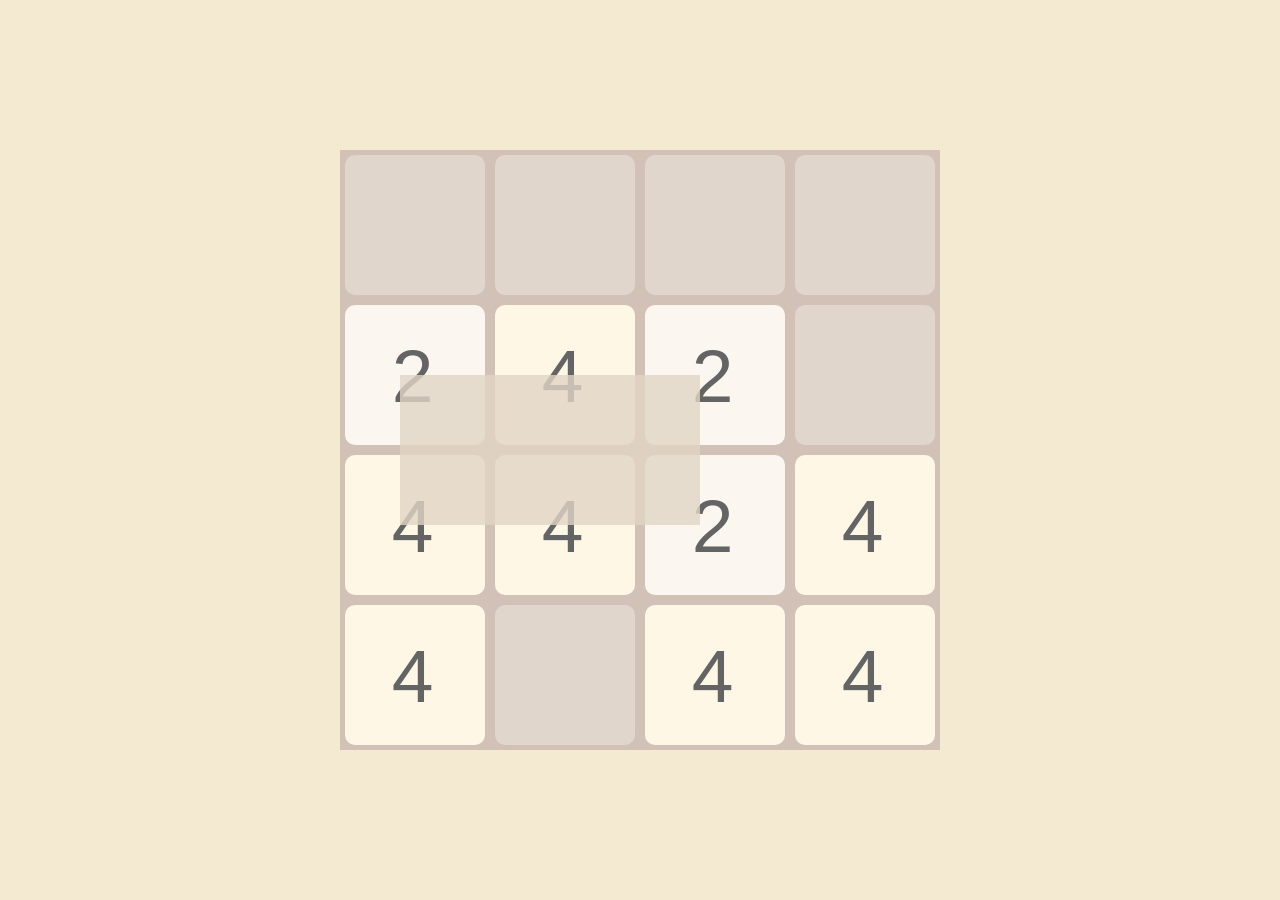
==== 2048/index.html @ 8ad91309 "2048 added" ====
<!DOCTYPE html>
<html>
  <head>
    <meta name="viewport" width=device-width, initial-scale=1.0, maximum-scale=1.0, user-scalable=0>
    <link rel="stylesheet" href="css/fullscreenp5.css">
    <script src="js/p5.min.js"></script>
    <!-- <script src="js/p5.dom.min.js"></script> -->
    <!-- <script src="js/p5.sound.min.js"></script> -->
    <!-- <script src="js/p5.collide2d.min.js"></script> -->
    <title>2048</title>
  </head>
  <body>
    <div style="opacity:0.8;position:absolute;left:400px;width:300px;height:150px;background-color:#e1d6c6"></div>
    <script src="sketch.js"></script>
    <body style="background-color:#f3ead1;">
  </body>
</html>
---- 2048/css/fullscreenp5.css ----
/* style.css */

html, body {
  height: 100%;
}

body {
  margin: 0;
  display: flex;

  /* This centers our sketch horizontally. */
  justify-content: center;

  /* This centers our sketch vertically. */
  align-items: center;
}
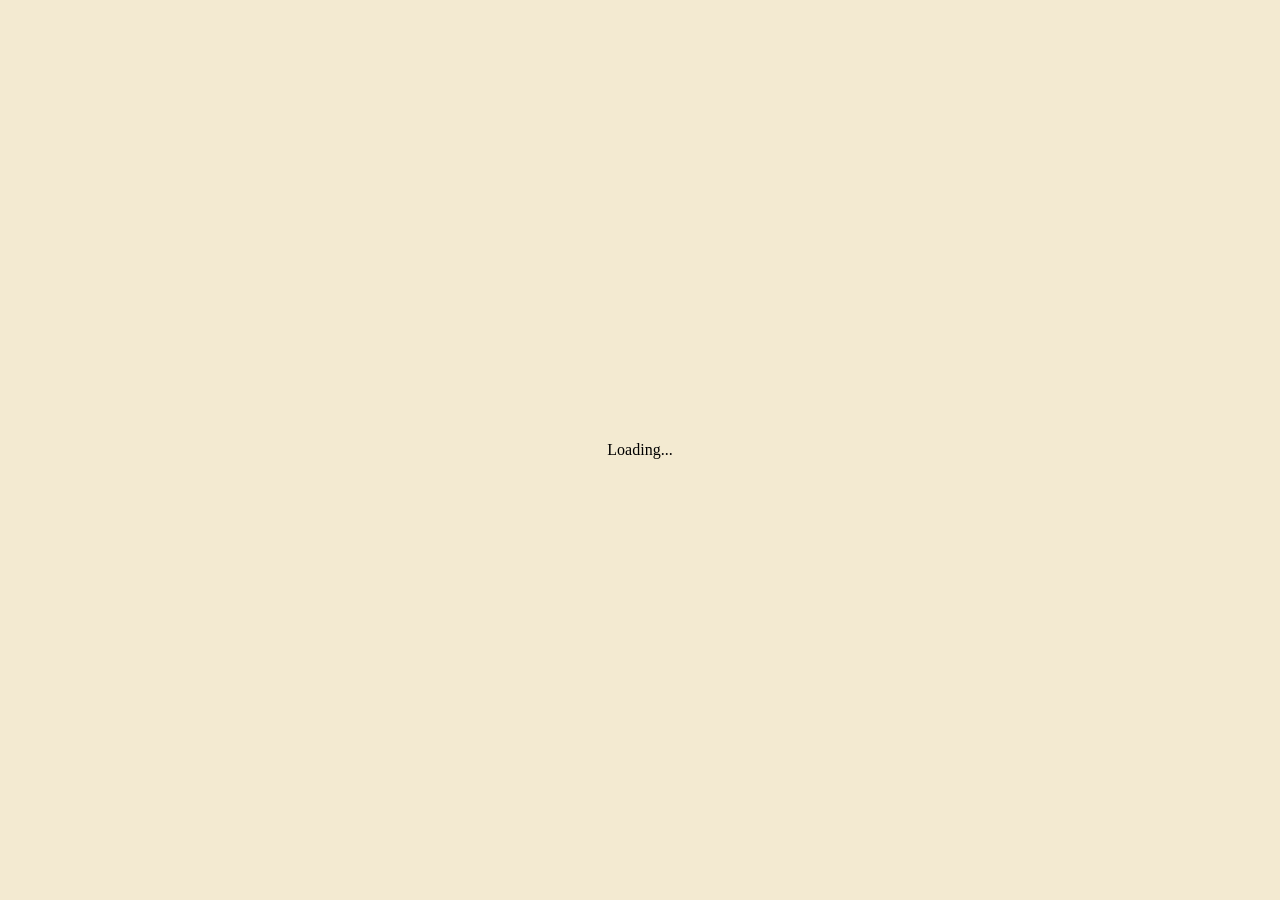
==== commit a21f2be1: "background music added, bug fixed" ====
--- a/2048/index.html
+++ b/2048/index.html
@@ -5,13 +5,12 @@
     <link rel="stylesheet" href="css/fullscreenp5.css">
     <script src="js/p5.min.js"></script>
     <!-- <script src="js/p5.dom.min.js"></script> -->
-    <!-- <script src="js/p5.sound.min.js"></script> -->
+    <script src="js/p5.sound.min.js"></script>
     <!-- <script src="js/p5.collide2d.min.js"></script> -->
     <title>2048</title>
   </head>
   <body>
-    <div style="opacity:0.8;position:absolute;left:400px;width:300px;height:150px;background-color:#e1d6c6"></div>
+    <body style="background-color:#f3ead1;">
     <script src="sketch.js"></script>
-    <body style="background-color:#f3ead1;">
   </body>
 </html>
--- a/2048/css/fullscreenp5.css
+++ b/2048/css/fullscreenp5.css
@@ -1,5 +1,3 @@
-/* style.css */
-
 html, body {
   height: 100%;
 }
